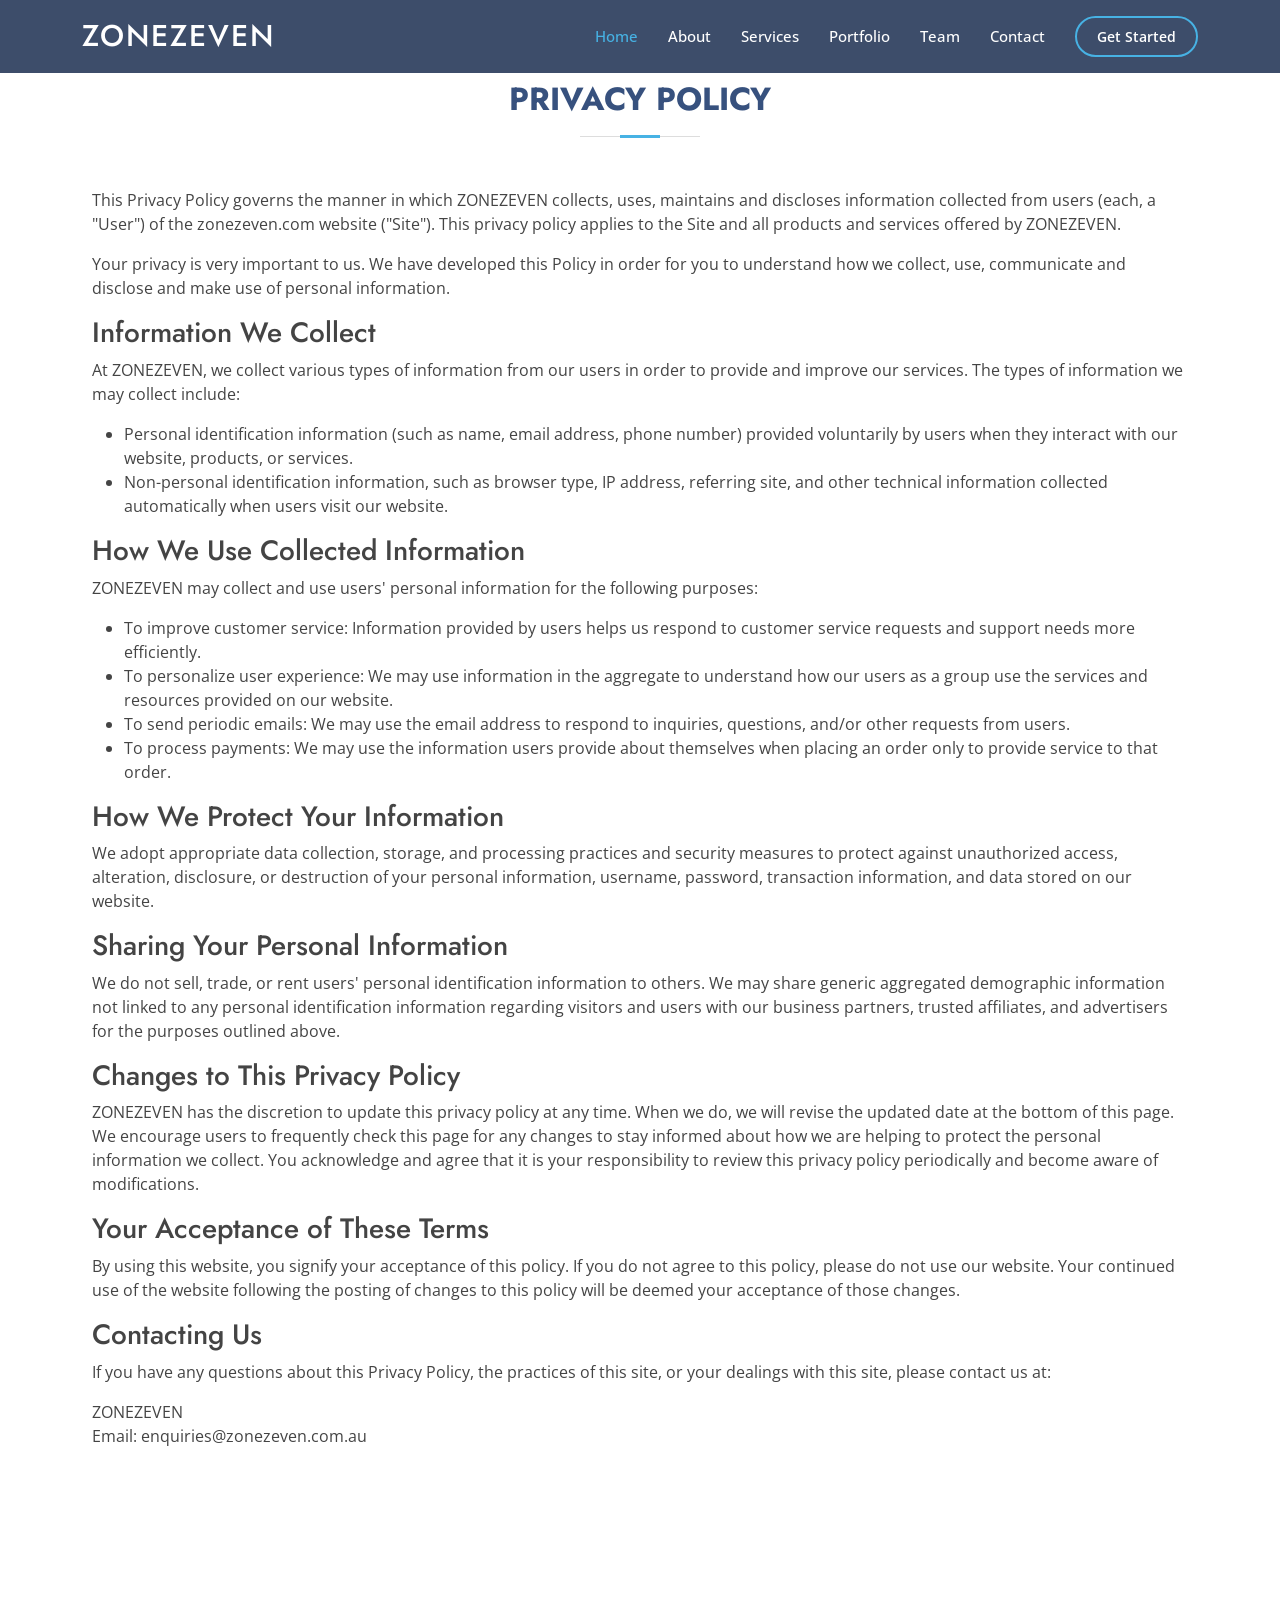
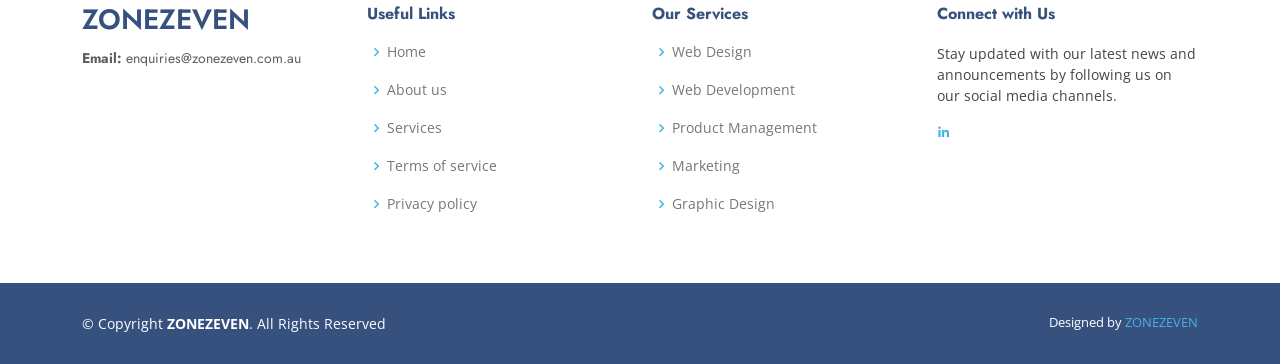
==== privacy-policy.html @ 56471823 "Added privacy policy page" ====
<!DOCTYPE html>
<html lang="en">

<head>
  <meta charset="utf-8">
  <meta content="width=device-width, initial-scale=1.0" name="viewport">

  <title>ZONEZEVEN - Web Development Services | Drupal, Symfony, Laravel, PHP</title>
  <meta name="description" content="Zonezeven delivers expert web development solutions using Drupal, Symfony, Laravel, and PHP. Our skilled team crafts bespoke websites tailored to your needs. Get started today!">
  <meta name="keywords" content="web development, Drupal, Symfony, Laravel, PHP, bespoke websites, custom web solutions, web development company, web development services, experienced developers, website development, professional web development, CMS development, PHP framework, Symfony development, Laravel development, Drupal development">


  <!-- Google tag (gtag.js) -->
  <script async src="https://www.googletagmanager.com/gtag/js?id=G-9DKEGXYTWY"></script>
  <script>
    window.dataLayer = window.dataLayer || [];
    function gtag(){dataLayer.push(arguments);}
    gtag('js', new Date());

    gtag('config', 'G-9DKEGXYTWY');
  </script>


  <!-- Favicons -->
  <link href="assets/img/favicon.png" rel="icon">
  <link href="assets/img/apple-touch-icon.png" rel="apple-touch-icon">

  <!-- Google Fonts -->
  <link href="https://fonts.googleapis.com/css?family=Open+Sans:300,300i,400,400i,600,600i,700,700i|Jost:300,300i,400,400i,500,500i,600,600i,700,700i|Poppins:300,300i,400,400i,500,500i,600,600i,700,700i" rel="stylesheet">

  <!-- Vendor CSS Files -->
  <link href="assets/vendor/aos/aos.css" rel="stylesheet">
  <link href="assets/vendor/bootstrap/css/bootstrap.min.css" rel="stylesheet">
  <link href="assets/vendor/bootstrap-icons/bootstrap-icons.css" rel="stylesheet">
  <link href="assets/vendor/boxicons/css/boxicons.min.css" rel="stylesheet">
  <link href="assets/vendor/glightbox/css/glightbox.min.css" rel="stylesheet">
  <link href="assets/vendor/remixicon/remixicon.css" rel="stylesheet">
  <link href="assets/vendor/swiper/swiper-bundle.min.css" rel="stylesheet">

  <!-- Template Main CSS File -->
  <link href="assets/css/style.css" rel="stylesheet">

  <!-- =======================================================
  * Template Name: Arsha
  * Updated: Jan 29 2024 with Bootstrap v5.3.2
  * Template URL: https://bootstrapmade.com/arsha-free-bootstrap-html-template-corporate/
  * Author: BootstrapMade.com
  * License: https://bootstrapmade.com/license/
  ======================================================== -->
</head>

<body>

  <!-- ======= Header ======= -->
  <header id="header" class="fixed-top " style="background: rgba(40, 58, 90, 0.9);">
    <div class="container d-flex align-items-center">

      <h1 class="logo me-auto"><a href="index.html">ZONEZEVEN</a></h1>
      <!-- Uncomment below if you prefer to use an image logo -->
      <!-- <a href="index.html" class="logo me-auto"><img src="assets/img/logo.png" alt="" class="img-fluid"></a>-->

      <nav id="navbar" class="navbar">
        <ul>
          <li><a class="nav-link scrollto active" href="#hero">Home</a></li>
          <li><a class="nav-link scrollto" href="#about">About</a></li>
          <li><a class="nav-link scrollto" href="#services">Services</a></li>
          <li><a class="nav-link   scrollto" href="#portfolio">Portfolio</a></li>
          <li><a class="nav-link scrollto" href="#team">Team</a></li>
          <li><a class="nav-link scrollto" href="#contact">Contact</a></li>
          <li><a class="getstarted scrollto" href="#about">Get Started</a></li>
        </ul>
        <i class="bi bi-list mobile-nav-toggle"></i>
      </nav><!-- .navbar -->

    </div>
  </header><!-- End Header -->



  <main id="main">

<!-- ======= Privacy Policy Section ======= -->
<section id="privacy-policy" class="privacy-policy" style="padding: 80px;">
    <div class="container" data-aos="fade-up">
        <div class="section-title">
            <h2>Privacy Policy</h2>
        </div>
        <div class="row content">
            <div class="col-lg-12">
                <p>This Privacy Policy governs the manner in which ZONEZEVEN collects, uses, maintains and discloses information collected from users (each, a "User") of the zonezeven.com website ("Site"). This privacy policy applies to the Site and all products and services offered by ZONEZEVEN.</p>
                <p>Your privacy is very important to us. We have developed this Policy in order for you to understand how we collect, use, communicate and disclose and make use of personal information.</p>
                <h3>Information We Collect</h3>
                <p>At ZONEZEVEN, we collect various types of information from our users in order to provide and improve our services. The types of information we may collect include:</p>
                <ul>
                    <li>Personal identification information (such as name, email address, phone number) provided voluntarily by users when they interact with our website, products, or services.</li>
                    <li>Non-personal identification information, such as browser type, IP address, referring site, and other technical information collected automatically when users visit our website.</li>
                </ul>
                <h3>How We Use Collected Information</h3>
                <p>ZONEZEVEN may collect and use users' personal information for the following purposes:</p>
                <ul>
                    <li>To improve customer service: Information provided by users helps us respond to customer service requests and support needs more efficiently.</li>
                    <li>To personalize user experience: We may use information in the aggregate to understand how our users as a group use the services and resources provided on our website.</li>
                    <li>To send periodic emails: We may use the email address to respond to inquiries, questions, and/or other requests from users.</li>
                    <li>To process payments: We may use the information users provide about themselves when placing an order only to provide service to that order.</li>
                </ul>
                <h3>How We Protect Your Information</h3>
                <p>We adopt appropriate data collection, storage, and processing practices and security measures to protect against unauthorized access, alteration, disclosure, or destruction of your personal information, username, password, transaction information, and data stored on our website.</p>
                <h3>Sharing Your Personal Information</h3>
                <p>We do not sell, trade, or rent users' personal identification information to others. We may share generic aggregated demographic information not linked to any personal identification information regarding visitors and users with our business partners, trusted affiliates, and advertisers for the purposes outlined above.</p>
                <h3>Changes to This Privacy Policy</h3>
                <p>ZONEZEVEN has the discretion to update this privacy policy at any time. When we do, we will revise the updated date at the bottom of this page. We encourage users to frequently check this page for any changes to stay informed about how we are helping to protect the personal information we collect. You acknowledge and agree that it is your responsibility to review this privacy policy periodically and become aware of modifications.</p>
                <h3>Your Acceptance of These Terms</h3>
                <p>By using this website, you signify your acceptance of this policy. If you do not agree to this policy, please do not use our website. Your continued use of the website following the posting of changes to this policy will be deemed your acceptance of those changes.</p>
                <h3>Contacting Us</h3>
                <p>If you have any questions about this Privacy Policy, the practices of this site, or your dealings with this site, please contact us at:</p>
                <p>ZONEZEVEN<br>
                Email: enquiries@zonezeven.com.au</p>
            </div>
        </div>
    </div>
</section><!-- End Privacy Policy Section -->
</main><!-- End #main -->


  <!-- ======= Footer ======= -->
  <footer id="footer">

    <div class="footer-top">
      <div class="container">
        <div class="row">

          <div class="col-lg-3 col-md-6 footer-contact">
            <h3>ZONEZEVEN</h3>
            <p>
              <strong>Email:</strong> enquiries@zonezeven.com.au<br>
            </p>
          </div>

          <div class="col-lg-3 col-md-6 footer-links">
            <h4>Useful Links</h4>
            <ul>
              <li><i class="bx bx-chevron-right"></i> <a href="#">Home</a></li>
              <li><i class="bx bx-chevron-right"></i> <a href="#">About us</a></li>
              <li><i class="bx bx-chevron-right"></i> <a href="#">Services</a></li>
              <li><i class="bx bx-chevron-right"></i> <a href="#">Terms of service</a></li>
              <li><i class="bx bx-chevron-right"></i> <a href="#">Privacy policy</a></li>
            </ul>
          </div>

          <div class="col-lg-3 col-md-6 footer-links">
            <h4>Our Services</h4>
            <ul>
              <li><i class="bx bx-chevron-right"></i> <a href="#">Web Design</a></li>
              <li><i class="bx bx-chevron-right"></i> <a href="#">Web Development</a></li>
              <li><i class="bx bx-chevron-right"></i> <a href="#">Product Management</a></li>
              <li><i class="bx bx-chevron-right"></i> <a href="#">Marketing</a></li>
              <li><i class="bx bx-chevron-right"></i> <a href="#">Graphic Design</a></li>
            </ul>
          </div>

          <div class="col-lg-3 col-md-6 footer-links">
            <h4>Connect with Us</h4>
              <p>Stay updated with our latest news and announcements by following us on our social media channels.</p>
            <!-- <div class="social-links mt-3">
              <a href="#" class="twitter"><i class="bx bxl-twitter"></i></a>
              <a href="#" class="facebook"><i class="bx bxl-facebook"></i></a>
              <a href="#" class="google-plus"><i class="bx bxl-skype"></i></a> -->
              <a href="https://www.linkedin.com/company/zonezeven/" class="linkedin"><i class="bx bxl-linkedin"></i></a>
            </div>
          </div>

        </div>
      </div>
    </div>

    <div class="container footer-bottom clearfix">
      <div class="copyright">
        &copy; Copyright <strong><span>ZONEZEVEN</span></strong>. All Rights Reserved
      </div>
      <div class="credits">
        <!-- All the links in the footer should remain intact. -->
        <!-- You can delete the links only if you purchased the pro version. -->
        <!-- Licensing information: https://bootstrapmade.com/license/ -->
        <!-- Purchase the pro version with working PHP/AJAX contact form: https://bootstrapmade.com/arsha-free-bootstrap-html-template-corporate/ -->
        Designed by <a href="https://bootstrapmade.com/">ZONEZEVEN</a>
      </div>
    </div>
  </footer><!-- End Footer -->

  <div id="preloader"></div>
  <a href="#" class="back-to-top d-flex align-items-center justify-content-center"><i class="bi bi-arrow-up-short"></i></a>

  <!-- Vendor JS Files -->
  <script src="assets/vendor/aos/aos.js"></script>
  <script src="assets/vendor/bootstrap/js/bootstrap.bundle.min.js"></script>
  <script src="assets/vendor/glightbox/js/glightbox.min.js"></script>
  <script src="assets/vendor/isotope-layout/isotope.pkgd.min.js"></script>
  <script src="assets/vendor/swiper/swiper-bundle.min.js"></script>
  <script src="assets/vendor/waypoints/noframework.waypoints.js"></script>
  <script src="assets/vendor/php-email-form/validate.js"></script>

  <!-- Template Main JS File -->
  <script src="assets/js/main.js"></script>

</body>

</html>
---- assets/css/style.css ----
/**
* Template Name: Arsha
* Updated: Jan 29 2024 with Bootstrap v5.3.2
* Template URL: https://bootstrapmade.com/arsha-free-bootstrap-html-template-corporate/
* Author: BootstrapMade.com
* License: https://bootstrapmade.com/license/
*/

/*--------------------------------------------------------------
# General
--------------------------------------------------------------*/
body {
  font-family: "Open Sans", sans-serif;
  color: #444444;
}

a {
  color: #47b2e4;
  text-decoration: none;
}

a:hover {
  color: #73c5eb;
  text-decoration: none;
}

h1,
h2,
h3,
h4,
h5,
h6 {
  font-family: "Jost", sans-serif;
}

/*--------------------------------------------------------------
# Preloader
--------------------------------------------------------------*/
#preloader {
  position: fixed;
  top: 0;
  left: 0;
  right: 0;
  bottom: 0;
  z-index: 9999;
  overflow: hidden;
  background: #37517e;
}

#preloader:before {
  content: "";
  position: fixed;
  top: calc(50% - 30px);
  left: calc(50% - 30px);
  border: 6px solid #37517e;
  border-top-color: #fff;
  border-bottom-color: #fff;
  border-radius: 50%;
  width: 60px;
  height: 60px;
  animation: animate-preloader 1s linear infinite;
}

@keyframes animate-preloader {
  0% {
    transform: rotate(0deg);
  }

  100% {
    transform: rotate(360deg);
  }
}

/*--------------------------------------------------------------
# Back to top button
--------------------------------------------------------------*/
.back-to-top {
  position: fixed;
  visibility: hidden;
  opacity: 0;
  right: 15px;
  bottom: 15px;
  z-index: 996;
  background: #47b2e4;
  width: 40px;
  height: 40px;
  border-radius: 50px;
  transition: all 0.4s;
}

.back-to-top i {
  font-size: 24px;
  color: #fff;
  line-height: 0;
}

.back-to-top:hover {
  background: #6bc1e9;
  color: #fff;
}

.back-to-top.active {
  visibility: visible;
  opacity: 1;
}

/*--------------------------------------------------------------
# Header
--------------------------------------------------------------*/
#header {
  transition: all 0.5s;
  z-index: 997;
  padding: 15px 0;
}

#header.header-scrolled,
#header.header-inner-pages {
  background: rgba(40, 58, 90, 0.9);
}

#header .logo {
  font-size: 30px;
  margin: 0;
  padding: 0;
  line-height: 1;
  font-weight: 500;
  letter-spacing: 2px;
  text-transform: uppercase;
}

#header .logo a {
  color: #fff;
}

#header .logo img {
  max-height: 40px;
}

/*--------------------------------------------------------------
# Navigation Menu
--------------------------------------------------------------*/
/**
* Desktop Navigation 
*/
.navbar {
  padding: 0;
}

.navbar ul {
  margin: 0;
  padding: 0;
  display: flex;
  list-style: none;
  align-items: center;
}

.navbar li {
  position: relative;
}

.navbar a,
.navbar a:focus {
  display: flex;
  align-items: center;
  justify-content: space-between;
  padding: 10px 0 10px 30px;
  font-size: 15px;
  font-weight: 500;
  color: #fff;
  white-space: nowrap;
  transition: 0.3s;
}

.navbar a i,
.navbar a:focus i {
  font-size: 12px;
  line-height: 0;
  margin-left: 5px;
}

.navbar a:hover,
.navbar .active,
.navbar .active:focus,
.navbar li:hover>a {
  color: #47b2e4;
}

.navbar .getstarted,
.navbar .getstarted:focus {
  padding: 8px 20px;
  margin-left: 30px;
  border-radius: 50px;
  color: #fff;
  font-size: 14px;
  border: 2px solid #47b2e4;
  font-weight: 600;
}

.navbar .getstarted:hover,
.navbar .getstarted:focus:hover {
  color: #fff;
  background: #31a9e1;
}

.navbar .dropdown ul {
  display: block;
  position: absolute;
  left: 14px;
  top: calc(100% + 30px);
  margin: 0;
  padding: 10px 0;
  z-index: 99;
  opacity: 0;
  visibility: hidden;
  background: #fff;
  box-shadow: 0px 0px 30px rgba(127, 137, 161, 0.25);
  transition: 0.3s;
  border-radius: 4px;
}

.navbar .dropdown ul li {
  min-width: 200px;
}

.navbar .dropdown ul a {
  padding: 10px 20px;
  font-size: 14px;
  text-transform: none;
  font-weight: 500;
  color: #0c3c53;
}

.navbar .dropdown ul a i {
  font-size: 12px;
}

.navbar .dropdown ul a:hover,
.navbar .dropdown ul .active:hover,
.navbar .dropdown ul li:hover>a {
  color: #47b2e4;
}

.navbar .dropdown:hover>ul {
  opacity: 1;
  top: 100%;
  visibility: visible;
}

.navbar .dropdown .dropdown ul {
  top: 0;
  left: calc(100% - 30px);
  visibility: hidden;
}

.navbar .dropdown .dropdown:hover>ul {
  opacity: 1;
  top: 0;
  left: 100%;
  visibility: visible;
}

@media (max-width: 1366px) {
  .navbar .dropdown .dropdown ul {
    left: -90%;
  }

  .navbar .dropdown .dropdown:hover>ul {
    left: -100%;
  }
}

/**
* Mobile Navigation 
*/
.mobile-nav-toggle {
  color: #fff;
  font-size: 28px;
  cursor: pointer;
  display: none;
  line-height: 0;
  transition: 0.5s;
}

.mobile-nav-toggle.bi-x {
  color: #fff;
}

@media (max-width: 991px) {
  .mobile-nav-toggle {
    display: block;
  }

  .navbar ul {
    display: none;
  }
}

.navbar-mobile {
  position: fixed;
  overflow: hidden;
  top: 0;
  right: 0;
  left: 0;
  bottom: 0;
  background: rgba(40, 58, 90, 0.9);
  transition: 0.3s;
  z-index: 999;
}

.navbar-mobile .mobile-nav-toggle {
  position: absolute;
  top: 15px;
  right: 15px;
}

.navbar-mobile ul {
  display: block;
  position: absolute;
  top: 55px;
  right: 15px;
  bottom: 15px;
  left: 15px;
  padding: 10px 0;
  border-radius: 10px;
  background-color: #fff;
  overflow-y: auto;
  transition: 0.3s;
}

.navbar-mobile a,
.navbar-mobile a:focus {
  padding: 10px 20px;
  font-size: 15px;
  color: #37517e;
}

.navbar-mobile a:hover,
.navbar-mobile .active,
.navbar-mobile li:hover>a {
  color: #47b2e4;
}

.navbar-mobile .getstarted,
.navbar-mobile .getstarted:focus {
  margin: 15px;
  color: #37517e;
}

.navbar-mobile .dropdown ul {
  position: static;
  display: none;
  margin: 10px 20px;
  padding: 10px 0;
  z-index: 99;
  opacity: 1;
  visibility: visible;
  background: #fff;
  box-shadow: 0px 0px 30px rgba(127, 137, 161, 0.25);
}

.navbar-mobile .dropdown ul li {
  min-width: 200px;
}

.navbar-mobile .dropdown ul a {
  padding: 10px 20px;
}

.navbar-mobile .dropdown ul a i {
  font-size: 12px;
}

.navbar-mobile .dropdown ul a:hover,
.navbar-mobile .dropdown ul .active:hover,
.navbar-mobile .dropdown ul li:hover>a {
  color: #47b2e4;
}

.navbar-mobile .dropdown>.dropdown-active {
  display: block;
  visibility: visible !important;
}

/*--------------------------------------------------------------
# Hero Section
--------------------------------------------------------------*/
#hero {
  width: 100%;
  height: 80vh;
  background: #37517e;
}

#hero .container {
  padding-top: 72px;
}

#hero h1 {
  margin: 0 0 10px 0;
  font-size: 48px;
  font-weight: 700;
  line-height: 56px;
  color: #fff;
}

#hero h2 {
  color: rgba(255, 255, 255, 0.6);
  margin-bottom: 50px;
  font-size: 24px;
}

#hero .btn-get-started {
  font-family: "Jost", sans-serif;
  font-weight: 500;
  font-size: 16px;
  letter-spacing: 1px;
  display: inline-block;
  padding: 10px 28px 11px 28px;
  border-radius: 50px;
  transition: 0.5s;
  margin: 10px 0 0 0;
  color: #fff;
  background: #47b2e4;
}

#hero .btn-get-started:hover {
  background: #209dd8;
}

#hero .btn-watch-video {
  font-size: 16px;
  display: flex;
  align-items: center;
  transition: 0.5s;
  margin: 10px 0 0 25px;
  color: #fff;
  line-height: 1;
}

#hero .btn-watch-video i {
  line-height: 0;
  color: #fff;
  font-size: 32px;
  transition: 0.3s;
  margin-right: 8px;
}

#hero .btn-watch-video:hover i {
  color: #47b2e4;
}

#hero .animated {
  animation: up-down 2s ease-in-out infinite alternate-reverse both;
}

@media (max-width: 991px) {
  #hero {
    height: 100vh;
    text-align: center;
  }

  #hero .animated {
    animation: none;
  }

  #hero .hero-img {
    text-align: center;
  }

  #hero .hero-img img {
    width: 50%;
  }
}

@media (max-width: 768px) {
  #hero h1 {
    font-size: 28px;
    line-height: 36px;
  }

  #hero h2 {
    font-size: 18px;
    line-height: 24px;
    margin-bottom: 30px;
  }

  #hero .hero-img img {
    width: 70%;
  }
}

@media (max-width: 575px) {
  #hero .hero-img img {
    width: 80%;
  }

  #hero .btn-get-started {
    font-size: 16px;
    padding: 10px 24px 11px 24px;
  }
}

@keyframes up-down {
  0% {
    transform: translateY(10px);
  }

  100% {
    transform: translateY(-10px);
  }
}

/*--------------------------------------------------------------
# Sections General
--------------------------------------------------------------*/
section {
  padding: 60px 0;
  overflow: hidden;
}

.section-bg {
  background-color: #f3f5fa;
}

.section-title {
  text-align: center;
  padding-bottom: 30px;
}

.section-title h2 {
  font-size: 32px;
  font-weight: bold;
  text-transform: uppercase;
  margin-bottom: 20px;
  padding-bottom: 20px;
  position: relative;
  color: #37517e;
}

.section-title h2::before {
  content: "";
  position: absolute;
  display: block;
  width: 120px;
  height: 1px;
  background: #ddd;
  bottom: 1px;
  left: calc(50% - 60px);
}

.section-title h2::after {
  content: "";
  position: absolute;
  display: block;
  width: 40px;
  height: 3px;
  background: #47b2e4;
  bottom: 0;
  left: calc(50% - 20px);
}

.section-title p {
  margin-bottom: 0;
}

/*--------------------------------------------------------------
# Clients
--------------------------------------------------------------*/
.clients {
  padding: 12px 0;
  text-align: center;
}

.clients img {
  max-width: 45%;
  transition: all 0.4s ease-in-out;
  display: inline-block;
  padding: 15px 0;
  filter: grayscale(100);
}

.clients img:hover {
  filter: none;
  transform: scale(1.1);
}

@media (max-width: 768px) {
  .clients img {
    max-width: 40%;
  }
}

/*--------------------------------------------------------------
# About Us
--------------------------------------------------------------*/
.about .content h3 {
  font-weight: 600;
  font-size: 26px;
}

.about .content ul {
  list-style: none;
  padding: 0;
}

.about .content ul li {
  padding-left: 28px;
  position: relative;
}

.about .content ul li+li {
  margin-top: 10px;
}

.about .content ul i {
  position: absolute;
  left: 0;
  top: 2px;
  font-size: 20px;
  color: #47b2e4;
  line-height: 1;
}

.about .content p:last-child {
  margin-bottom: 0;
}

.about .content .btn-learn-more {
  font-family: "Poppins", sans-serif;
  font-weight: 500;
  font-size: 14px;
  letter-spacing: 1px;
  display: inline-block;
  padding: 12px 32px;
  border-radius: 4px;
  transition: 0.3s;
  line-height: 1;
  color: #47b2e4;
  animation-delay: 0.8s;
  margin-top: 6px;
  border: 2px solid #47b2e4;
}

.about .content .btn-learn-more:hover {
  background: #47b2e4;
  color: #fff;
  text-decoration: none;
}

/*--------------------------------------------------------------
# Why Us
--------------------------------------------------------------*/
.why-us .content {
  padding: 60px 100px 0 100px;
}

.why-us .content h3 {
  font-weight: 400;
  font-size: 34px;
  color: #37517e;
}

.why-us .content h4 {
  font-size: 20px;
  font-weight: 700;
  margin-top: 5px;
}

.why-us .content p {
  font-size: 15px;
  color: #848484;
}

.why-us .img {
  background-size: contain;
  background-repeat: no-repeat;
  background-position: center center;
}

.why-us .accordion-list {
  padding: 0 100px 60px 100px;
}

.why-us .accordion-list ul {
  padding: 0;
  list-style: none;
}

.why-us .accordion-list li+li {
  margin-top: 15px;
}

.why-us .accordion-list li {
  padding: 20px;
  background: #fff;
  border-radius: 4px;
}

.why-us .accordion-list a {
  display: block;
  position: relative;
  font-family: "Poppins", sans-serif;
  font-size: 16px;
  line-height: 24px;
  font-weight: 500;
  padding-right: 30px;
  outline: none;
  cursor: pointer;
}

.why-us .accordion-list span {
  color: #47b2e4;
  font-weight: 600;
  font-size: 18px;
  padding-right: 10px;
}

.why-us .accordion-list i {
  font-size: 24px;
  position: absolute;
  right: 0;
  top: 0;
}

.why-us .accordion-list p {
  margin-bottom: 0;
  padding: 10px 0 0 0;
}

.why-us .accordion-list .icon-show {
  display: none;
}

.why-us .accordion-list a.collapsed {
  color: #343a40;
}

.why-us .accordion-list a.collapsed:hover {
  color: #47b2e4;
}

.why-us .accordion-list a.collapsed .icon-show {
  display: inline-block;
}

.why-us .accordion-list a.collapsed .icon-close {
  display: none;
}

@media (max-width: 1024px) {

  .why-us .content,
  .why-us .accordion-list {
    padding-left: 0;
    padding-right: 0;
  }
}

@media (max-width: 992px) {
  .why-us .img {
    min-height: 400px;
  }

  .why-us .content {
    padding-top: 30px;
  }

  .why-us .accordion-list {
    padding-bottom: 30px;
  }
}

@media (max-width: 575px) {
  .why-us .img {
    min-height: 200px;
  }
}

/*--------------------------------------------------------------
# Skills
--------------------------------------------------------------*/
.skills .content h3 {
  font-weight: 700;
  font-size: 32px;
  color: #37517e;
  font-family: "Poppins", sans-serif;
}

.skills .content ul {
  list-style: none;
  padding: 0;
}

.skills .content ul li {
  padding-bottom: 10px;
}

.skills .content ul i {
  font-size: 20px;
  padding-right: 4px;
  color: #47b2e4;
}

.skills .content p:last-child {
  margin-bottom: 0;
}

.skills .progress {
  height: 60px;
  display: block;
  background: none;
  border-radius: 0;
}

.skills .progress .skill {
  padding: 0;
  margin: 0 0 6px 0;
  text-transform: uppercase;
  display: block;
  font-weight: 600;
  font-family: "Poppins", sans-serif;
  color: #37517e;
}

.skills .progress .skill .val {
  float: right;
  font-style: normal;
}

.skills .progress-bar-wrap {
  background: #e8edf5;
  height: 10px;
}

.skills .progress-bar {
  width: 1px;
  height: 10px;
  transition: 0.9s;
  background-color: #4668a2;
}

/*--------------------------------------------------------------
# Services
--------------------------------------------------------------*/
.services .icon-box {
  box-shadow: 0px 0 25px 0 rgba(0, 0, 0, 0.1);
  padding: 50px 30px;
  transition: all ease-in-out 0.4s;
  background: #fff;
}

.services .icon-box .icon {
  margin-bottom: 10px;
}

.services .icon-box .icon i {
  color: #47b2e4;
  font-size: 36px;
  transition: 0.3s;
}

.services .icon-box h4 {
  font-weight: 500;
  margin-bottom: 15px;
  font-size: 24px;
}

.services .icon-box h4 a {
  color: #37517e;
  transition: ease-in-out 0.3s;
}

.services .icon-box p {
  line-height: 24px;
  font-size: 14px;
  margin-bottom: 0;
}

.services .icon-box:hover {
  transform: translateY(-10px);
}

.services .icon-box:hover h4 a {
  color: #47b2e4;
}

/*--------------------------------------------------------------
# Cta
--------------------------------------------------------------*/
.cta {
  background: linear-gradient(rgba(40, 58, 90, 0.9), rgba(40, 58, 90, 0.9)), url("../img/cta-bg.jpg") fixed center center;
  background-size: cover;
  padding: 120px 0;
}

.cta h3 {
  color: #fff;
  font-size: 28px;
  font-weight: 700;
}

.cta p {
  color: #fff;
}

.cta .cta-btn {
  font-family: "Jost", sans-serif;
  font-weight: 500;
  font-size: 16px;
  letter-spacing: 1px;
  display: inline-block;
  padding: 12px 40px;
  border-radius: 50px;
  transition: 0.5s;
  margin: 10px;
  border: 2px solid #fff;
  color: #fff;
}

.cta .cta-btn:hover {
  background: #47b2e4;
  border: 2px solid #47b2e4;
}

@media (max-width: 1024px) {
  .cta {
    background-attachment: scroll;
  }
}

@media (min-width: 769px) {
  .cta .cta-btn-container {
    display: flex;
    align-items: center;
    justify-content: flex-end;
  }
}

/*--------------------------------------------------------------
# Portfolio
--------------------------------------------------------------*/
.portfolio #portfolio-flters {
  list-style: none;
  margin-bottom: 20px;
}

.portfolio #portfolio-flters li {
  cursor: pointer;
  display: inline-block;
  margin: 10px 5px;
  font-size: 15px;
  font-weight: 500;
  line-height: 1;
  color: #444444;
  transition: all 0.3s;
  padding: 8px 20px;
  border-radius: 50px;
  font-family: "Poppins", sans-serif;
}

.portfolio #portfolio-flters li:hover,
.portfolio #portfolio-flters li.filter-active {
  background: #47b2e4;
  color: #fff;
}

.portfolio .portfolio-item {
  margin-bottom: 30px;
}

.portfolio .portfolio-item .portfolio-img {
  overflow: hidden;
}

.portfolio .portfolio-item .portfolio-img img {
  transition: all 0.6s;
}

.portfolio .portfolio-item .portfolio-info {
  opacity: 0;
  position: absolute;
  left: 15px;
  bottom: 0;
  z-index: 3;
  right: 15px;
  transition: all 0.3s;
  background: rgba(55, 81, 126, 0.8);
  padding: 10px 15px;
}

.portfolio .portfolio-item .portfolio-info h4 {
  font-size: 18px;
  color: #fff;
  font-weight: 600;
  color: #fff;
  margin-bottom: 0px;
}

.portfolio .portfolio-item .portfolio-info p {
  color: #f9fcfe;
  font-size: 14px;
  margin-bottom: 0;
}

.portfolio .portfolio-item .portfolio-info .preview-link,
.portfolio .portfolio-item .portfolio-info .details-link {
  position: absolute;
  right: 40px;
  font-size: 24px;
  top: calc(50% - 18px);
  color: #fff;
  transition: 0.3s;
}

.portfolio .portfolio-item .portfolio-info .preview-link:hover,
.portfolio .portfolio-item .portfolio-info .details-link:hover {
  color: #47b2e4;
}

.portfolio .portfolio-item .portfolio-info .details-link {
  right: 10px;
}

.portfolio .portfolio-item:hover .portfolio-img img {
  transform: scale(1.15);
}

.portfolio .portfolio-item:hover .portfolio-info {
  opacity: 1;
}

/*--------------------------------------------------------------
# Portfolio Details
--------------------------------------------------------------*/
.portfolio-details {
  padding-top: 40px;
}

.portfolio-details .portfolio-details-slider img {
  width: 100%;
}

.portfolio-details .portfolio-details-slider .swiper-pagination {
  margin-top: 20px;
  position: relative;
}

.portfolio-details .portfolio-details-slider .swiper-pagination .swiper-pagination-bullet {
  width: 12px;
  height: 12px;
  background-color: #fff;
  opacity: 1;
  border: 1px solid #47b2e4;
}

.portfolio-details .portfolio-details-slider .swiper-pagination .swiper-pagination-bullet-active {
  background-color: #47b2e4;
}

.portfolio-details .portfolio-info {
  padding: 30px;
  box-shadow: 0px 0 30px rgba(55, 81, 126, 0.08);
}

.portfolio-details .portfolio-info h3 {
  font-size: 22px;
  font-weight: 700;
  margin-bottom: 20px;
  padding-bottom: 20px;
  border-bottom: 1px solid #eee;
}

.portfolio-details .portfolio-info ul {
  list-style: none;
  padding: 0;
  font-size: 15px;
}

.portfolio-details .portfolio-info ul li+li {
  margin-top: 10px;
}

.portfolio-details .portfolio-description {
  padding-top: 30px;
}

.portfolio-details .portfolio-description h2 {
  font-size: 26px;
  font-weight: 700;
  margin-bottom: 20px;
}

.portfolio-details .portfolio-description p {
  padding: 0;
}

/*--------------------------------------------------------------
# Team
--------------------------------------------------------------*/
.team .member {
  position: relative;
  box-shadow: 0px 2px 15px rgba(0, 0, 0, 0.1);
  padding: 30px;
  border-radius: 5px;
  background: #fff;
  transition: 0.5s;
  height: 100%;
}

.team .member .pic {
  overflow: hidden;
  width: 180px;
  border-radius: 50%;
}

.team .member .pic img {
  transition: ease-in-out 0.3s;
}

.team .member:hover {
  transform: translateY(-10px);
}

.team .member .member-info {
  padding-left: 30px;
}

.team .member h4 {
  font-weight: 700;
  margin-bottom: 5px;
  font-size: 20px;
  color: #37517e;
}

.team .member span {
  display: block;
  font-size: 15px;
  padding-bottom: 10px;
  position: relative;
  font-weight: 500;
}

.team .member span::after {
  content: "";
  position: absolute;
  display: block;
  width: 50px;
  height: 1px;
  background: #cbd6e9;
  bottom: 0;
  left: 0;
}

.team .member p {
  margin: 10px 0 0 0;
  font-size: 14px;
}

.team .member .social {
  margin-top: 12px;
  display: flex;
  align-items: center;
  justify-content: flex-start;
}

.team .member .social a {
  transition: ease-in-out 0.3s;
  display: flex;
  align-items: center;
  justify-content: center;
  border-radius: 50px;
  width: 32px;
  height: 32px;
  background: #eff2f8;
}

.team .member .social a i {
  color: #37517e;
  font-size: 16px;
  margin: 0 2px;
}

.team .member .social a:hover {
  background: #47b2e4;
}

.team .member .social a:hover i {
  color: #fff;
}

.team .member .social a+a {
  margin-left: 8px;
}

/*--------------------------------------------------------------
# Pricing
--------------------------------------------------------------*/
.pricing .row {
  padding-top: 40px;
}

.pricing .box {
  padding: 60px 40px;
  box-shadow: 0 3px 20px -2px rgba(20, 45, 100, 0.1);
  background: #fff;
  height: 100%;
  border-top: 4px solid #fff;
  border-radius: 5px;
}

.pricing h3 {
  font-weight: 500;
  margin-bottom: 15px;
  font-size: 20px;
  color: #37517e;
}

.pricing h4 {
  font-size: 48px;
  color: #37517e;
  font-weight: 400;
  font-family: "Jost", sans-serif;
  margin-bottom: 25px;
}

.pricing h4 sup {
  font-size: 28px;
}

.pricing h4 span {
  color: #47b2e4;
  font-size: 18px;
  display: block;
}

.pricing ul {
  padding: 20px 0;
  list-style: none;
  color: #999;
  text-align: left;
  line-height: 20px;
}

.pricing ul li {
  padding: 10px 0 10px 30px;
  position: relative;
}

.pricing ul i {
  color: #28a745;
  font-size: 24px;
  position: absolute;
  left: 0;
  top: 6px;
}

.pricing ul .na {
  color: #ccc;
}

.pricing ul .na i {
  color: #ccc;
}

.pricing ul .na span {
  text-decoration: line-through;
}

.pricing .buy-btn {
  display: inline-block;
  padding: 12px 35px;
  border-radius: 50px;
  color: #47b2e4;
  transition: none;
  font-size: 16px;
  font-weight: 500;
  font-family: "Jost", sans-serif;
  transition: 0.3s;
  border: 1px solid #47b2e4;
}

.pricing .buy-btn:hover {
  background: #47b2e4;
  color: #fff;
}

.pricing .featured {
  border-top-color: #47b2e4;
}

.pricing .featured .buy-btn {
  background: #47b2e4;
  color: #fff;
}

.pricing .featured .buy-btn:hover {
  background: #23a3df;
}

@media (max-width: 992px) {
  .pricing .box {
    max-width: 60%;
    margin: 0 auto 30px auto;
  }
}

@media (max-width: 767px) {
  .pricing .box {
    max-width: 80%;
    margin: 0 auto 30px auto;
  }
}

@media (max-width: 420px) {
  .pricing .box {
    max-width: 100%;
    margin: 0 auto 30px auto;
  }
}

/*--------------------------------------------------------------
# Frequently Asked Questions
--------------------------------------------------------------*/
.faq .faq-list {
  padding: 0 100px;
}

.faq .faq-list ul {
  padding: 0;
  list-style: none;
}

.faq .faq-list li+li {
  margin-top: 15px;
}

.faq .faq-list li {
  padding: 20px;
  background: #fff;
  border-radius: 4px;
  position: relative;
}

.faq .faq-list a {
  display: block;
  position: relative;
  font-family: "Poppins", sans-serif;
  font-size: 16px;
  line-height: 24px;
  font-weight: 500;
  padding: 0 30px;
  outline: none;
  cursor: pointer;
}

.faq .faq-list .icon-help {
  font-size: 24px;
  position: absolute;
  right: 0;
  left: 20px;
  color: #47b2e4;
}

.faq .faq-list .icon-show,
.faq .faq-list .icon-close {
  font-size: 24px;
  position: absolute;
  right: 0;
  top: 0;
}

.faq .faq-list p {
  margin-bottom: 0;
  padding: 10px 0 0 0;
}

.faq .faq-list .icon-show {
  display: none;
}

.faq .faq-list a.collapsed {
  color: #37517e;
  transition: 0.3s;
}

.faq .faq-list a.collapsed:hover {
  color: #47b2e4;
}

.faq .faq-list a.collapsed .icon-show {
  display: inline-block;
}

.faq .faq-list a.collapsed .icon-close {
  display: none;
}

@media (max-width: 1200px) {
  .faq .faq-list {
    padding: 0;
  }
}

/*--------------------------------------------------------------
# Contact
--------------------------------------------------------------*/
.contact .info {
  border-top: 3px solid #47b2e4;
  border-bottom: 3px solid #47b2e4;
  padding: 30px;
  background: #fff;
  width: 100%;
  box-shadow: 0 0 24px 0 rgba(0, 0, 0, 0.1);
}

.contact .info i {
  font-size: 20px;
  color: #47b2e4;
  float: left;
  width: 44px;
  height: 44px;
  background: #e7f5fb;
  display: flex;
  justify-content: center;
  align-items: center;
  border-radius: 50px;
  transition: all 0.3s ease-in-out;
}

.contact .info h4 {
  padding: 0 0 0 60px;
  font-size: 22px;
  font-weight: 600;
  margin-bottom: 5px;
  color: #37517e;
}

.contact .info p {
  padding: 0 0 10px 60px;
  margin-bottom: 20px;
  font-size: 14px;
  color: #6182ba;
}

.contact .info .email p {
  padding-top: 5px;
}

.contact .info .social-links {
  padding-left: 60px;
}

.contact .info .social-links a {
  font-size: 18px;
  display: inline-block;
  background: #333;
  color: #fff;
  line-height: 1;
  padding: 8px 0;
  border-radius: 50%;
  text-align: center;
  width: 36px;
  height: 36px;
  transition: 0.3s;
  margin-right: 10px;
}

.contact .info .social-links a:hover {
  background: #47b2e4;
  color: #fff;
}

.contact .info .email:hover i,
.contact .info .address:hover i,
.contact .info .phone:hover i {
  background: #47b2e4;
  color: #fff;
}

.contact .php-email-form {
  width: 100%;
  border-top: 3px solid #47b2e4;
  border-bottom: 3px solid #47b2e4;
  padding: 30px;
  background: #fff;
  box-shadow: 0 0 24px 0 rgba(0, 0, 0, 0.12);
}

.contact .php-email-form .form-group {
  padding-bottom: 8px;
}

.contact .php-email-form .validate {
  display: none;
  color: red;
  margin: 0 0 15px 0;
  font-weight: 400;
  font-size: 13px;
}

.contact .php-email-form .error-message {
  display: none;
  color: #fff;
  background: #ed3c0d;
  text-align: left;
  padding: 15px;
  font-weight: 600;
}

.contact .php-email-form .error-message br+br {
  margin-top: 25px;
}

.contact .php-email-form .sent-message {
  display: none;
  color: #fff;
  background: #18d26e;
  text-align: center;
  padding: 15px;
  font-weight: 600;
}

.contact .php-email-form .loading {
  display: none;
  background: #fff;
  text-align: center;
  padding: 15px;
}

.contact .php-email-form .loading:before {
  content: "";
  display: inline-block;
  border-radius: 50%;
  width: 24px;
  height: 24px;
  margin: 0 10px -6px 0;
  border: 3px solid #18d26e;
  border-top-color: #eee;
  animation: animate-loading 1s linear infinite;
}

.contact .php-email-form .form-group {
  margin-bottom: 20px;
}

.contact .php-email-form label {
  padding-bottom: 8px;
}

.contact .php-email-form input,
.contact .php-email-form textarea {
  border-radius: 0;
  box-shadow: none;
  font-size: 14px;
  border-radius: 4px;
}

.contact .php-email-form input:focus,
.contact .php-email-form textarea:focus {
  border-color: #47b2e4;
}

.contact .php-email-form input {
  height: 44px;
}

.contact .php-email-form textarea {
  padding: 10px 12px;
}

.contact .php-email-form button[type=submit] {
  background: #47b2e4;
  border: 0;
  padding: 12px 34px;
  color: #fff;
  transition: 0.4s;
  border-radius: 50px;
}

.contact .php-email-form button[type=submit]:hover {
  background: #209dd8;
}

@keyframes animate-loading {
  0% {
    transform: rotate(0deg);
  }

  100% {
    transform: rotate(360deg);
  }
}

/*--------------------------------------------------------------
# Breadcrumbs
--------------------------------------------------------------*/
.breadcrumbs {
  padding: 15px 0;
  background: #f3f5fa;
  min-height: 40px;
  margin-top: 72px;
}

@media (max-width: 992px) {
  .breadcrumbs {
    margin-top: 68px;
  }
}

.breadcrumbs h2 {
  font-size: 28px;
  font-weight: 600;
  color: #37517e;
}

.breadcrumbs ol {
  display: flex;
  flex-wrap: wrap;
  list-style: none;
  padding: 0 0 10px 0;
  margin: 0;
  font-size: 14px;
}

.breadcrumbs ol li+li {
  padding-left: 10px;
}

.breadcrumbs ol li+li::before {
  display: inline-block;
  padding-right: 10px;
  color: #4668a2;
  content: "/";
}

/*--------------------------------------------------------------
# Footer
--------------------------------------------------------------*/
#footer {
  font-size: 14px;
  background: #37517e;
}

#footer .footer-newsletter {
  padding: 50px 0;
  background: #f3f5fa;
  text-align: center;
  font-size: 15px;
  color: #444444;
}

#footer .footer-newsletter h4 {
  font-size: 24px;
  margin: 0 0 20px 0;
  padding: 0;
  line-height: 1;
  font-weight: 600;
  color: #37517e;
}

#footer .footer-newsletter form {
  margin-top: 30px;
  background: #fff;
  padding: 6px 10px;
  position: relative;
  border-radius: 50px;
  box-shadow: 0px 2px 15px rgba(0, 0, 0, 0.06);
  text-align: left;
}

#footer .footer-newsletter form input[type=email] {
  border: 0;
  padding: 4px 8px;
  width: calc(100% - 100px);
}

#footer .footer-newsletter form input[type=submit] {
  position: absolute;
  top: 0;
  right: 0;
  bottom: 0;
  border: 0;
  background: none;
  font-size: 16px;
  padding: 0 20px;
  background: #47b2e4;
  color: #fff;
  transition: 0.3s;
  border-radius: 50px;
  box-shadow: 0px 2px 15px rgba(0, 0, 0, 0.1);
}

#footer .footer-newsletter form input[type=submit]:hover {
  background: #209dd8;
}

#footer .footer-top {
  padding: 60px 0 30px 0;
  background: #fff;
}

#footer .footer-top .footer-contact {
  margin-bottom: 30px;
}

#footer .footer-top .footer-contact h3 {
  font-size: 28px;
  margin: 0 0 10px 0;
  padding: 2px 0 2px 0;
  line-height: 1;
  text-transform: uppercase;
  font-weight: 600;
  color: #37517e;
}

#footer .footer-top .footer-contact p {
  font-size: 14px;
  line-height: 24px;
  margin-bottom: 0;
  font-family: "Jost", sans-serif;
  color: #5e5e5e;
}

#footer .footer-top h4 {
  font-size: 16px;
  font-weight: bold;
  color: #37517e;
  position: relative;
  padding-bottom: 12px;
}

#footer .footer-top .footer-links {
  margin-bottom: 30px;
}

#footer .footer-top .footer-links ul {
  list-style: none;
  padding: 0;
  margin: 0;
}

#footer .footer-top .footer-links ul i {
  padding-right: 2px;
  color: #47b2e4;
  font-size: 18px;
  line-height: 1;
}

#footer .footer-top .footer-links ul li {
  padding: 10px 0;
  display: flex;
  align-items: center;
}

#footer .footer-top .footer-links ul li:first-child {
  padding-top: 0;
}

#footer .footer-top .footer-links ul a {
  color: #777777;
  transition: 0.3s;
  display: inline-block;
  line-height: 1;
}

#footer .footer-top .footer-links ul a:hover {
  text-decoration: none;
  color: #47b2e4;
}

#footer .footer-top .social-links a {
  font-size: 18px;
  display: inline-block;
  background: #47b2e4;
  color: #fff;
  line-height: 1;
  padding: 8px 0;
  margin-right: 4px;
  border-radius: 50%;
  text-align: center;
  width: 36px;
  height: 36px;
  transition: 0.3s;
}

#footer .footer-top .social-links a:hover {
  background: #209dd8;
  color: #fff;
  text-decoration: none;
}

#footer .footer-bottom {
  padding-top: 30px;
  padding-bottom: 30px;
  color: #fff;
}

#footer .copyright {
  float: left;
}

#footer .credits {
  float: right;
  font-size: 13px;
}

#footer .credits a {
  transition: 0.3s;
}

@media (max-width: 768px) {
  #footer .footer-bottom {
    padding-top: 20px;
    padding-bottom: 20px;
  }

  #footer .copyright,
  #footer .credits {
    text-align: center;
    float: none;
  }

  #footer .credits {
    padding-top: 4px;
  }
}
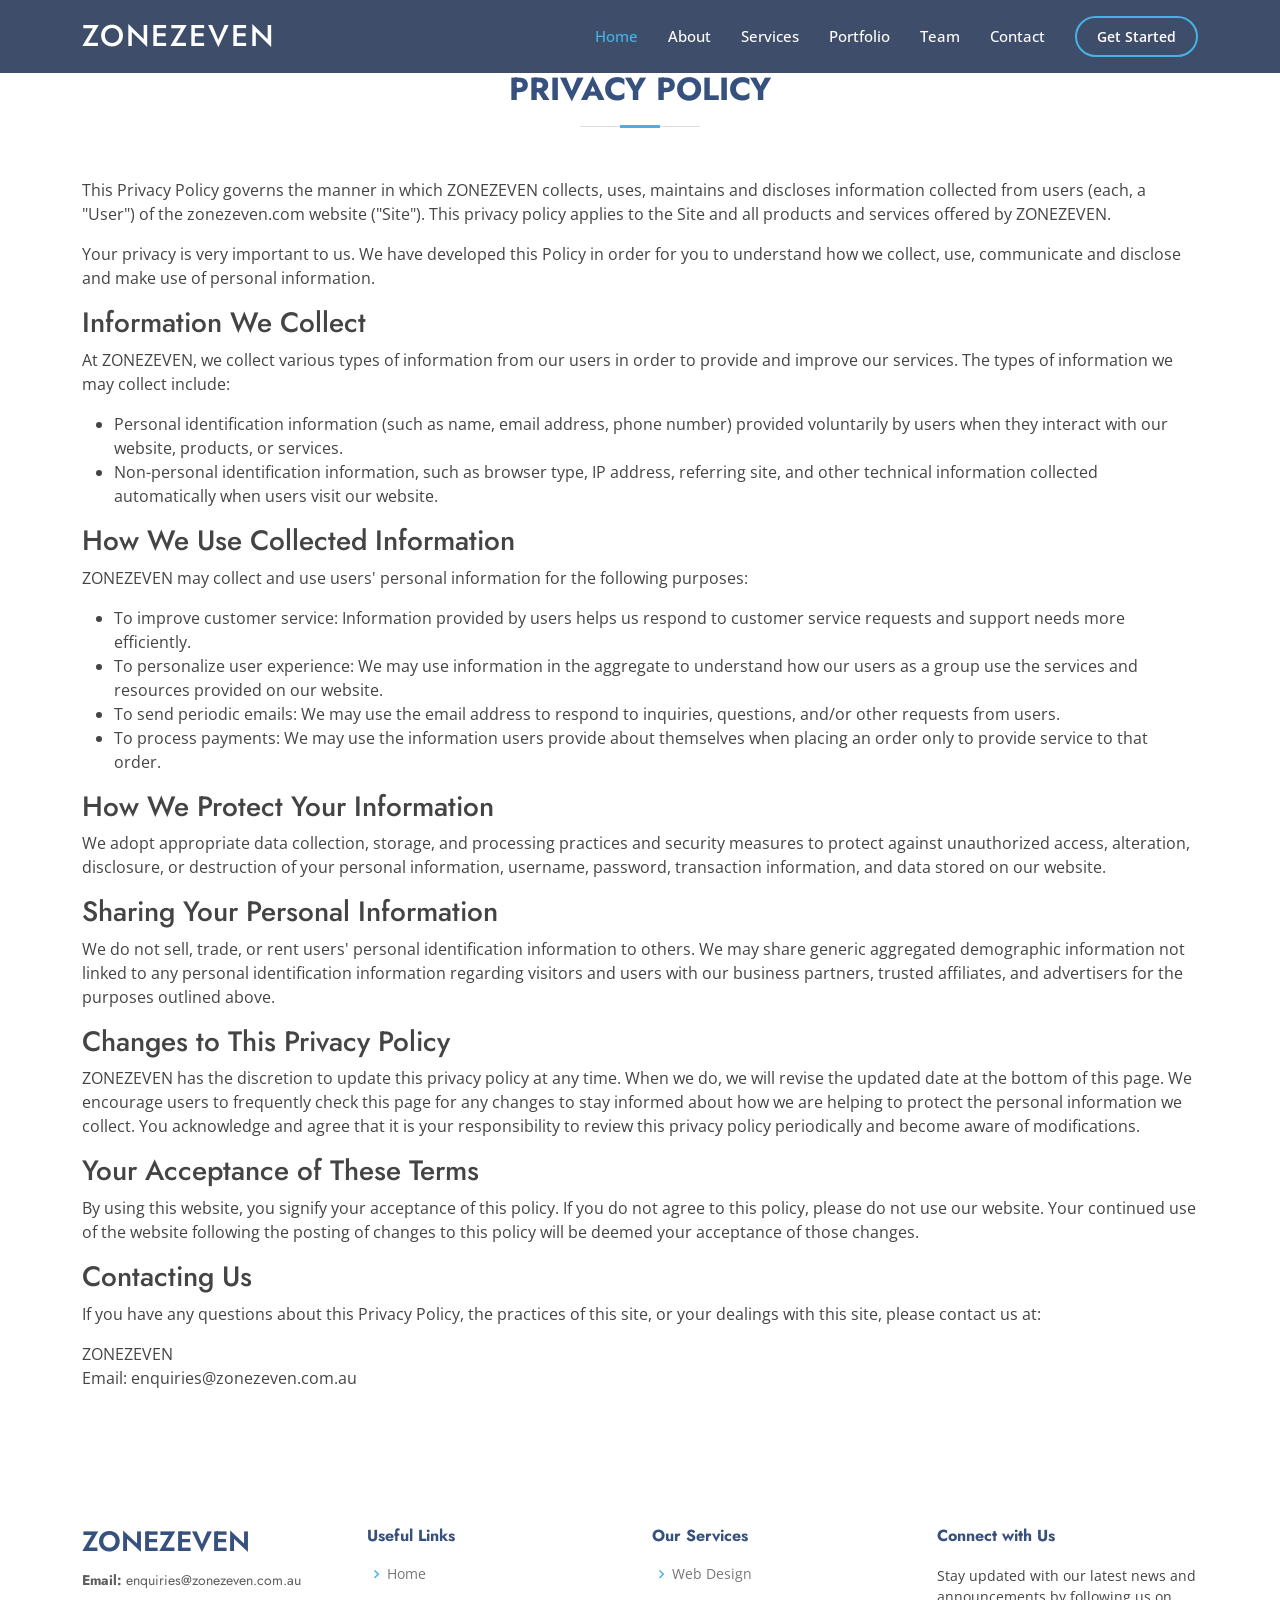
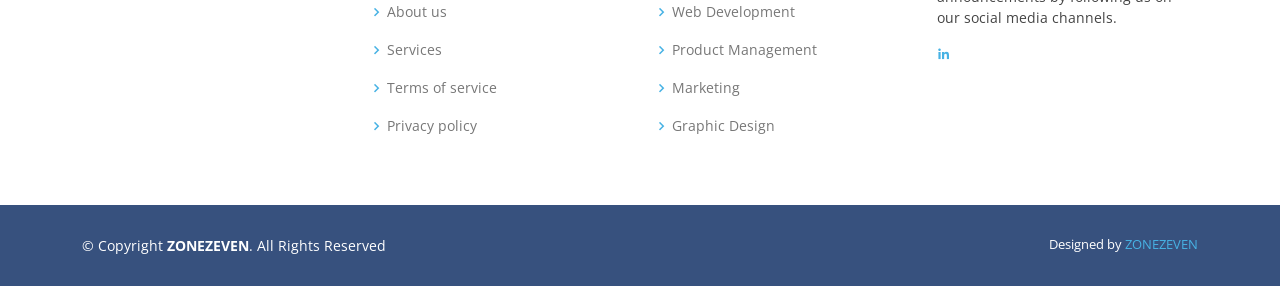
==== commit d53cf075: "padding changes" ====
--- a/privacy-policy.html
+++ b/privacy-policy.html
@@ -55,19 +55,19 @@
   <header id="header" class="fixed-top " style="background: rgba(40, 58, 90, 0.9);">
     <div class="container d-flex align-items-center">
 
-      <h1 class="logo me-auto"><a href="index.html">ZONEZEVEN</a></h1>
+      <h1 class="logo me-auto"><a href="https://zonezeven.com/">ZONEZEVEN</a></h1>
       <!-- Uncomment below if you prefer to use an image logo -->
       <!-- <a href="index.html" class="logo me-auto"><img src="assets/img/logo.png" alt="" class="img-fluid"></a>-->
 
       <nav id="navbar" class="navbar">
         <ul>
           <li><a class="nav-link scrollto active" href="#hero">Home</a></li>
-          <li><a class="nav-link scrollto" href="#about">About</a></li>
-          <li><a class="nav-link scrollto" href="#services">Services</a></li>
-          <li><a class="nav-link   scrollto" href="#portfolio">Portfolio</a></li>
-          <li><a class="nav-link scrollto" href="#team">Team</a></li>
-          <li><a class="nav-link scrollto" href="#contact">Contact</a></li>
-          <li><a class="getstarted scrollto" href="#about">Get Started</a></li>
+          <li><a class="nav-link scrollto" href="https://zonezeven.com/#about">About</a></li>
+          <li><a class="nav-link scrollto" href="https://zonezeven.com/#services">Services</a></li>
+          <li><a class="nav-link   scrollto" href="https://zonezeven.com/#portfolio">Portfolio</a></li>
+          <li><a class="nav-link scrollto" href="https://zonezeven.com/#team">Team</a></li>
+          <li><a class="nav-link scrollto" href="https://zonezeven.com/#contact">Contact</a></li>
+          <li><a class="getstarted scrollto" href="https://zonezeven.com/#about">Get Started</a></li>
         </ul>
         <i class="bi bi-list mobile-nav-toggle"></i>
       </nav><!-- .navbar -->
@@ -80,7 +80,7 @@
   <main id="main">
 
 <!-- ======= Privacy Policy Section ======= -->
-<section id="privacy-policy" class="privacy-policy" style="padding: 80px;">
+<section id="privacy-policy" class="privacy-policy" style="padding-top: 70px;">
     <div class="container" data-aos="fade-up">
         <div class="section-title">
             <h2>Privacy Policy</h2>
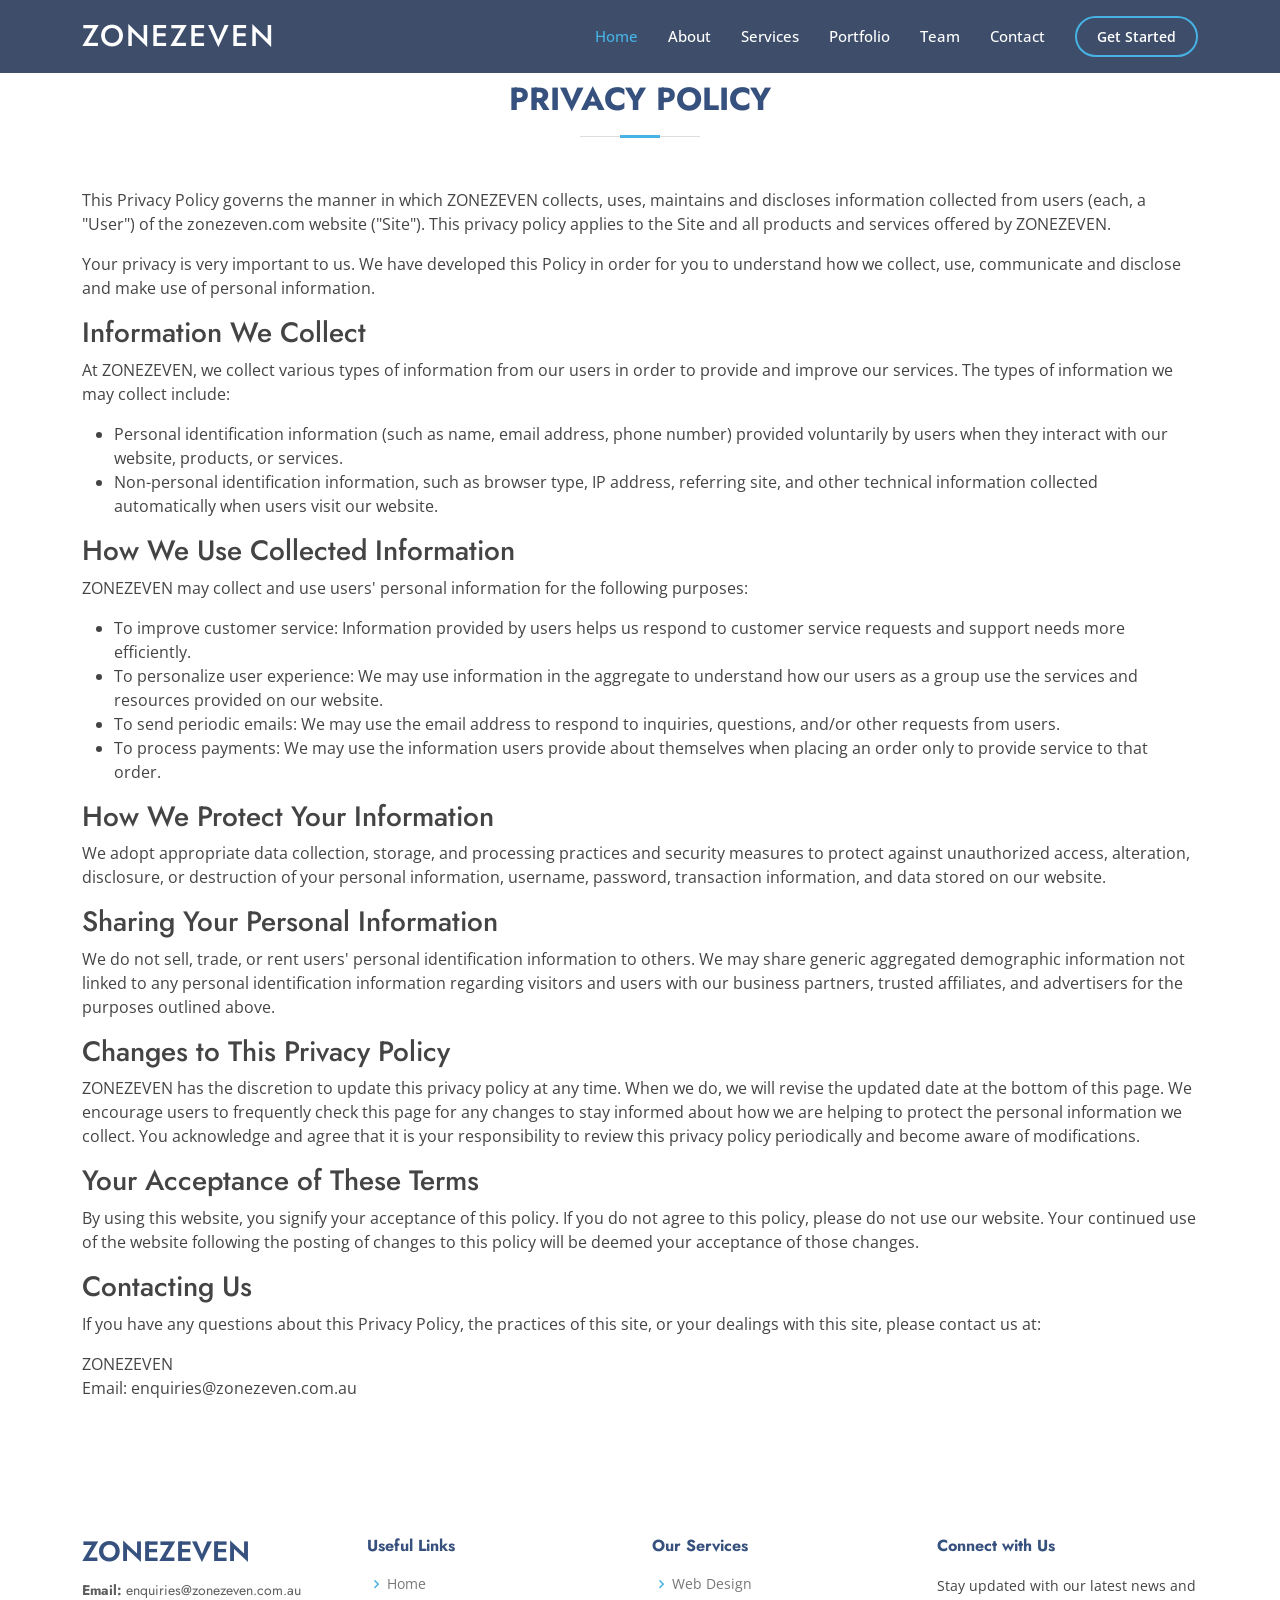
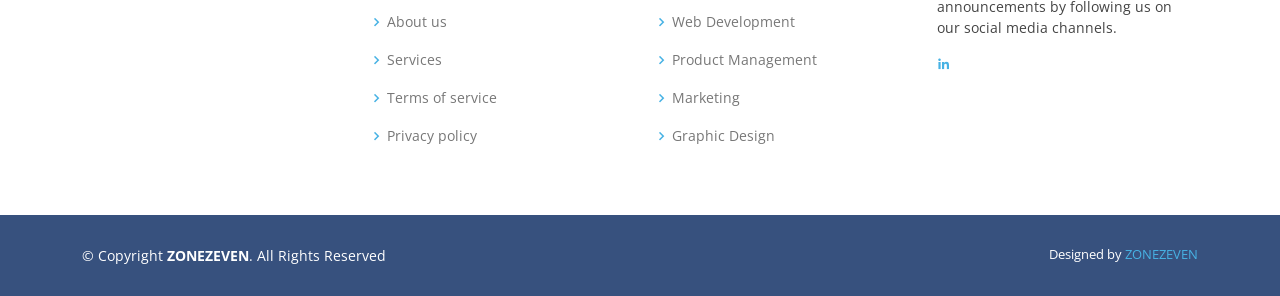
==== commit 40b97a81: "padding changes" ====
--- a/privacy-policy.html
+++ b/privacy-policy.html
@@ -80,7 +80,7 @@
   <main id="main">
 
 <!-- ======= Privacy Policy Section ======= -->
-<section id="privacy-policy" class="privacy-policy" style="padding-top: 70px;">
+<section id="privacy-policy" class="privacy-policy" style="padding-top: 80px;">
     <div class="container" data-aos="fade-up">
         <div class="section-title">
             <h2>Privacy Policy</h2>
